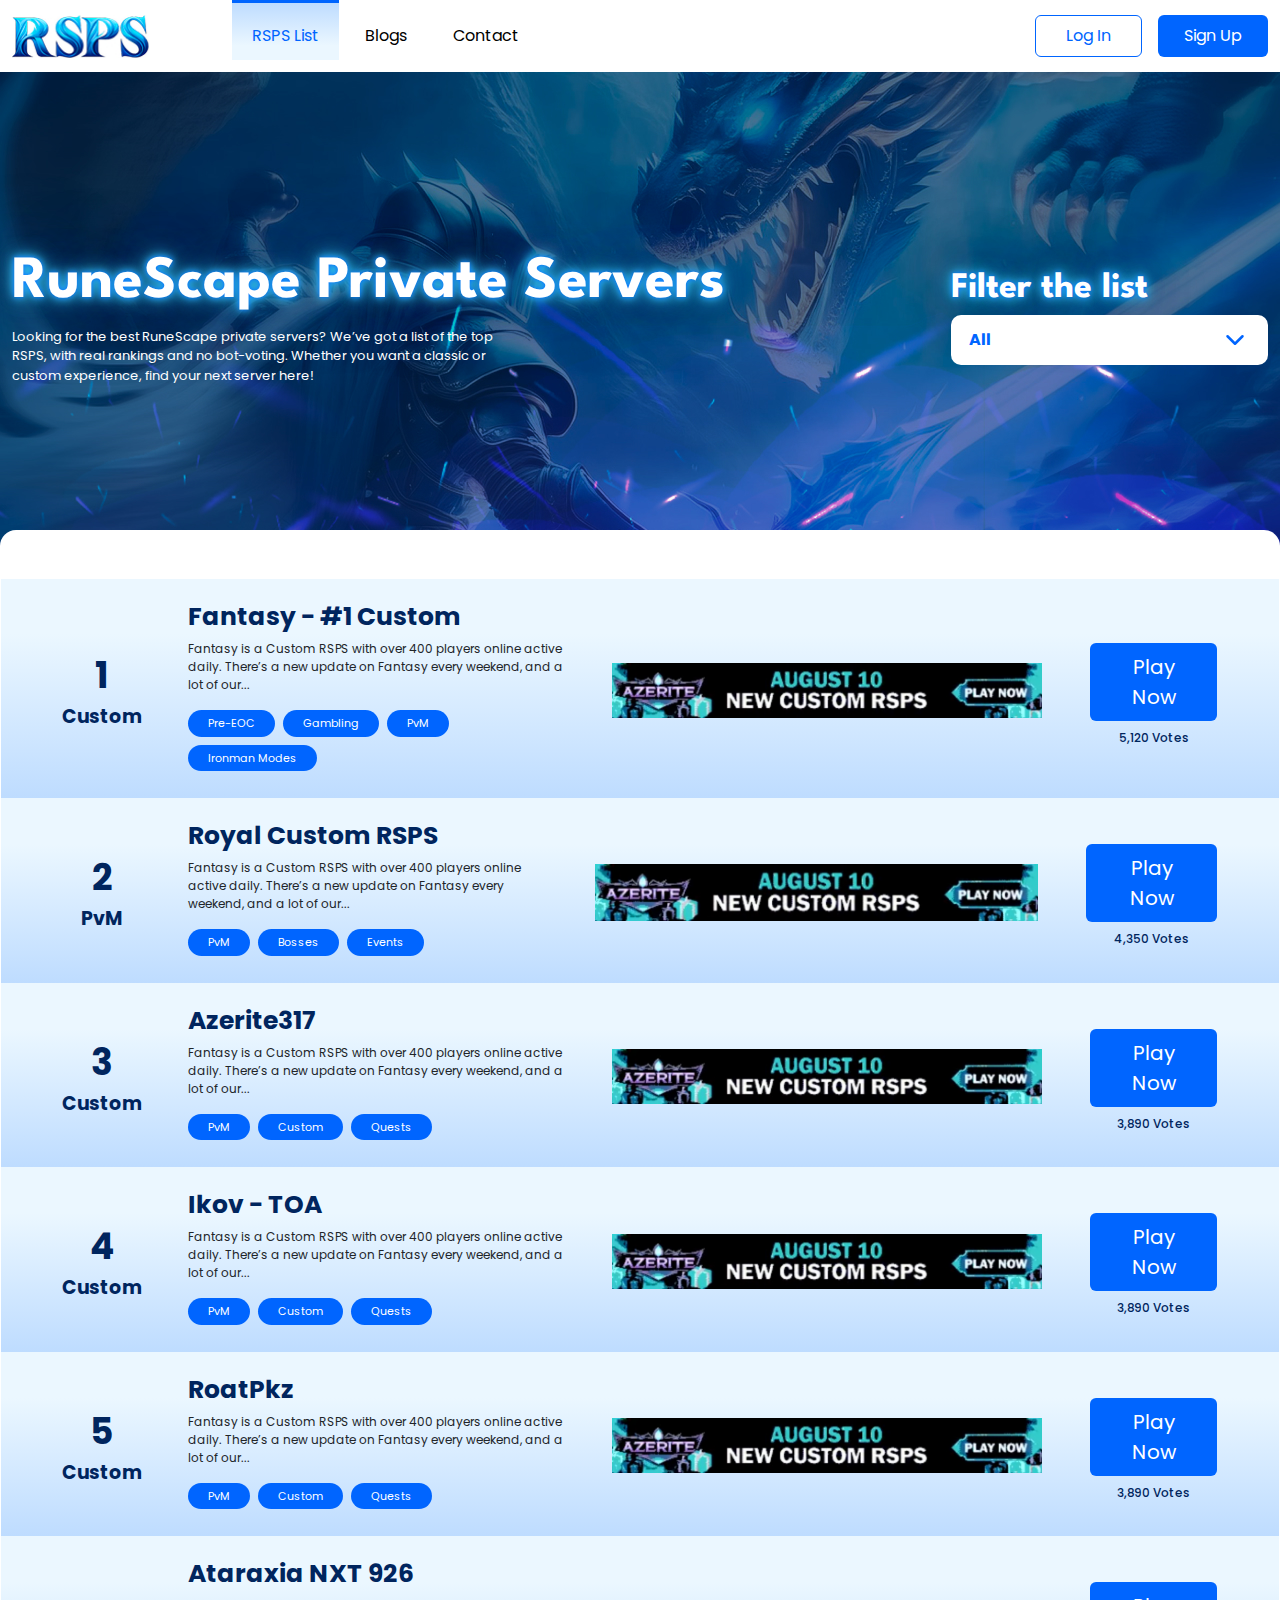
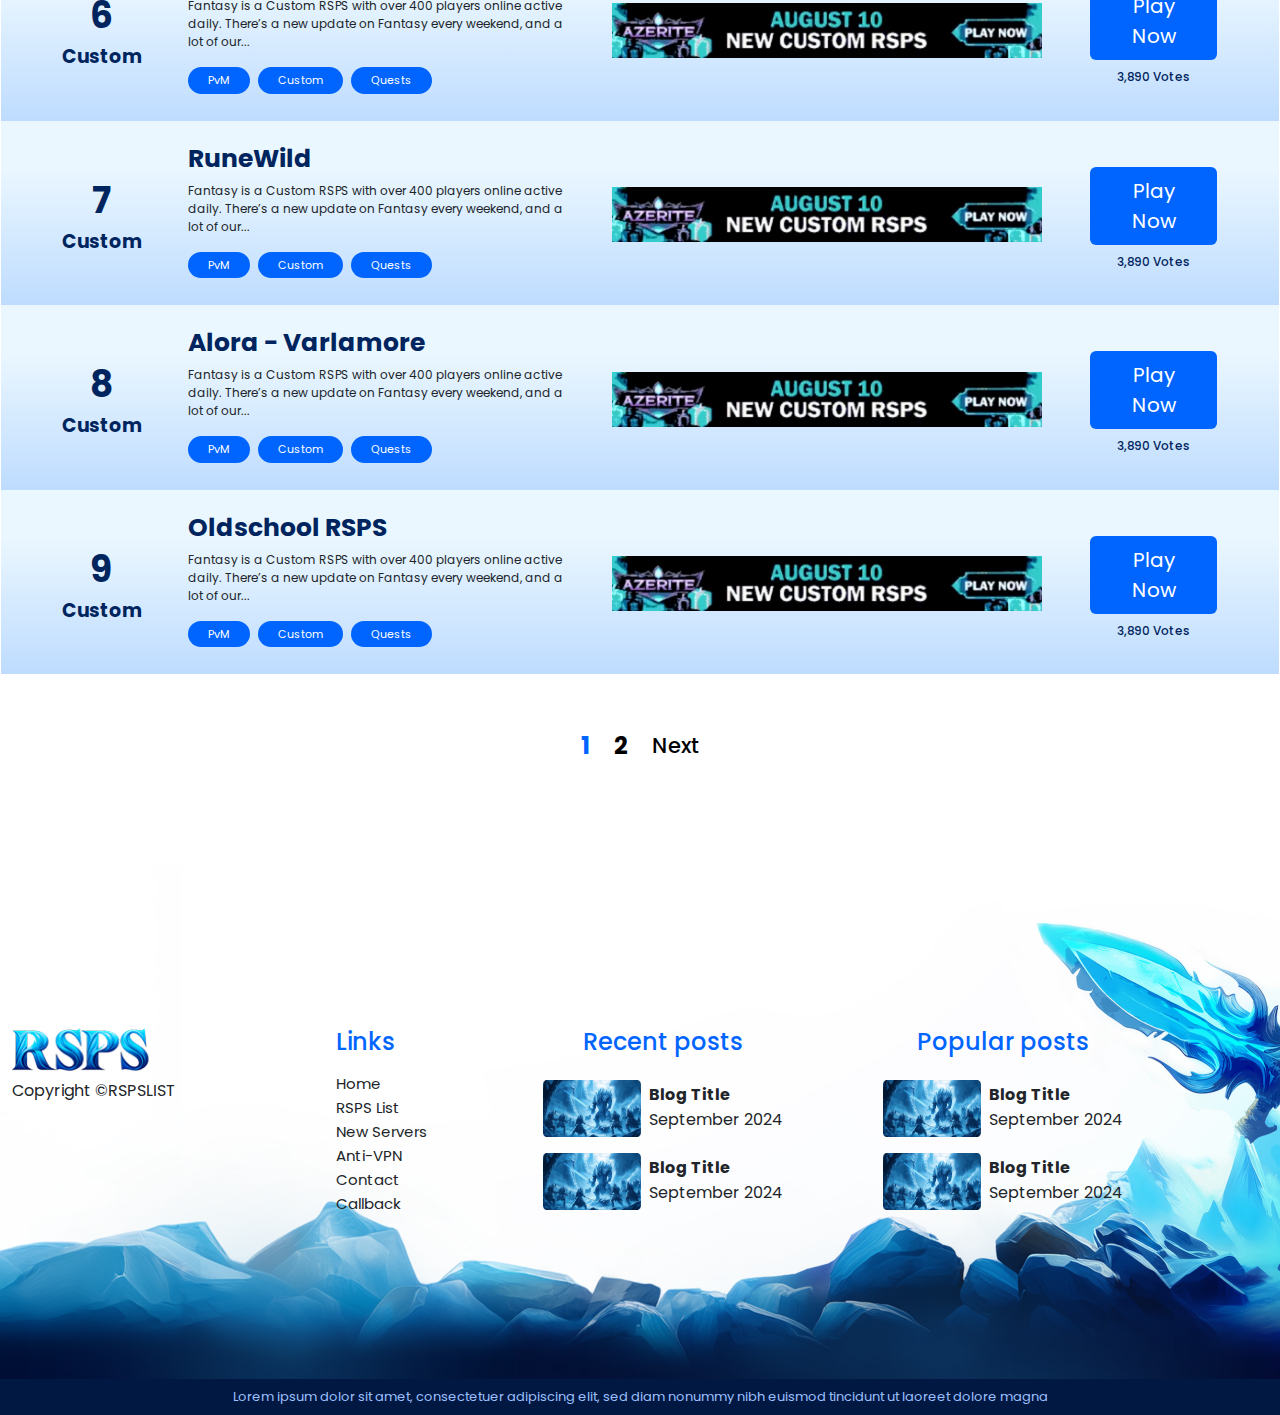
==== index.html @ db35d401 "Fix for home page links path" ====
<!DOCTYPE html>
<html lang="en">
  <head>
    <meta charset="UTF-8" />
    <meta name="viewport" content="width=device-width, initial-scale=1.0" />
    <title>Home</title>

    <!-- Bootstrap CDN -->
    <link
      rel="stylesheet"
      href="https://cdn.jsdelivr.net/npm/bootstrap@5.3.4/dist/css/bootstrap.min.css"
    />

    <!-- Google Fonts Poppins -->
    <link rel="preconnect" href="https://fonts.googleapis.com" />
    <link rel="preconnect" href="https://fonts.gstatic.com" crossorigin />
    <link
      href="https://fonts.googleapis.com/css2?family=League+Spartan:wght@100..900&family=Poppins:ital,wght@0,400;0,500;0,600;1,700&display=swap"
      rel="stylesheet"
    />

    <!-- Custom Styles -->
    <link rel="stylesheet" href="./assets/css/style.css" />
  </head>
  <body>
    <!-- ------------------ header start ------------------ -->
    <header>
      <div class="container">
        <!-- For Desktop Screens -->
        <div
          class="d-lg-flex d-none justify-content-between align-items-center h-72px"
        >
          <!-- logo and nav links -->
          <div class="d-flex align-items-center gap-10">
            <img
              src="/assets/icons/logo.jpg"
              width="137"
              height="43"
              alt="RSPS Logo"
              class="cursor-pointer"
            />
            <ul class="d-flex ul-inherit">
              <li class="links"><a href="./index.html">RSPS List</a></li>
              <li class="links"><a href="./pages/blog.html">Blogs</a></li>
              <li class="links"><a href="./pages/contact.html">Contact</a></li>
            </ul>
          </div>

          <!-- log in and sign up buttons -->
          <div class="d-flex gap-3 align-items-center">
            <button class="white-button">
              <a href="./pages/logIn.html">Log In</a>
            </button>
            <button class="blue-button">
              <a href="./pages/signUp.html">Sign Up</a>
            </button>
          </div>
        </div>

        <!-- For smaller screens -->
        <div
          class="d-flex d-lg-none justify-content-between align-items-center h-72px"
        >
          <!-- Hamburger / X Toggle -->
          <button
            id="mobileToggle"
            class="hamburger d-flex flex-column justify-content-center"
          >
            <span></span>
            <span></span>
            <span></span>
          </button>

          <!-- Logo -->
          <div>
            <img
              src="./assets/icons/logo.jpg"
              width="100"
              height="30"
              alt="RSPS Logo"
            />
          </div>
        </div>

        <!-- Sliding Menu -->
        <div
          id="mobileMenu"
          class="mobile-menu shadow d-flex align-items-start flex-column"
        >
          <ul class="nav-list">
            <li><a href="./index.html">RSPS List</a></li>
            <li><a href="./pages/blog.html">Blogs</a></li>
            <li><a href="./pages/contact.html">Contact</a></li>
          </ul>
          <div class="d-flex gap-2 flex-column mt-4">
            <button class="white-button w-100">
              <a href="./pages/logIn.html">Log In</a>
            </button>
            <button class="blue-button w-100">
              <a href="./pages/signUp.html">Sign Up</a>
            </button>
          </div>
        </div>
      </div>
    </header>
    <!-- ------------------ header end ------------------ -->

    <!-- ------------------ main start ------------------ -->
    <main>
      <!-- Hero Section -->
      <section>
        <div class="bg-hero d-flex justify-content-center align-items-center">
          <div class="container">
            <div
              class="d-flex gap-4 flex-md-row flex-column justify-content-between text-center text-lg-start align-items-center text-white"
            >
              <div class="text-md-start text-center d-flex flex-column gap-2">
                <h2 class="neon-text fs-60">RuneScape Private Servers</h2>
                <p class="fs-13 w-489">
                  Looking for the best RuneScape private servers? We’ve got a
                  list of the top RSPS, with real rankings and no bot-voting.
                  Whether you want a classic or custom experience, find your
                  next server here!
                </p>
              </div>

              <div class="dropdown-container d-flex flex-column gap-1">
                <h3 class="neon-text fs-32">Filter the list</h3>

                <div class="dropdown">
                  <button
                    class="bg-white dropdown-btn fw-bold w-100 text-start p-2 px-3 rounded-md d-flex justify-content-between align-items-center"
                    type="button"
                    id="optionsDropdown"
                    data-bs-toggle="dropdown"
                    aria-expanded="false"
                  >
                    All
                    <svg
                      xmlns="http://www.w3.org/2000/svg"
                      width="30"
                      height="30"
                      viewBox="0 0 24 24"
                      fill="none"
                      stroke="#0065ff"
                      stroke-width="2"
                      stroke-linecap="round"
                      stroke-linejoin="round"
                      class="lucide lucide-chevron-down-icon lucide-chevron-down"
                    >
                      <path d="m6 9 6 6 6-6" />
                    </svg>
                  </button>
                  <ul class="dropdown-menu" aria-labelledby="optionsDropdown">
                    <li><a href="#" class="dropdown-item">All</a></li>
                    <li><a href="#" class="dropdown-item">Custom</a></li>
                    <li><a href="#" class="dropdown-item">PvM</a></li>
                  </ul>
                </div>
              </div>
            </div>
          </div>
        </div>
      </section>

      <!-- List Section -->
      <section class="pt-md-5 pt-3 rounded-section">
        <div class="container">
          <div class="list-container"></div>

          <!-- Pagination -->
          <nav class="my-5 d-flex justify-content-center align-items-center">
            <ul
              class="pagination d-flex align-items-center"
              id="pagination"
            ></ul>
          </nav>
        </div>
      </section>

      <!-- Main End -->
    </main>

    <footer>
      <div
        class="bg-footer position-relative d-flex align-items-center justify-content-center py-4"
      >
        <div class="footer-overlay"></div>
        <div class="container position-relative">
          <div class="row">
            <div class="col-12">
              <div class="d-flex gap-10 flex-lg-row flex-column">
                <!-- Logo block -->
                <div
                  class="footer-top d-flex flex-column align-items-center align-items-lg-start text-center text-lg-start mb-4 p-right"
                >
                  <img
                    src="./assets/icons/logo.jpg"
                    width="137"
                    height="43"
                    alt="RSPS Logo"
                    class="cursor-pointer"
                  />
                  <p class="mb-0 mt-2">Copyright ©RSPSLIST</p>
                </div>

                <!-- Footer content blocks -->
                <div
                  class="footer-columns margin-auto d-flex flex-column flex-md-row gap-15 align-items-center align-items-lg-start text-center text-md-start"
                >
                  <!-- Links -->
                  <div class="d-flex flex-column gap-3 pe-md-3">
                    <!-- links here -->
                    <h4 class="color-primaryBlue fw-medium">Links</h4>

                    <ul class="ul-inherit">
                      <li><a class="fs-15" href="#">Home</a></li>
                      <li><a class="fs-15" href="#">RSPS List</a></li>
                      <li><a class="fs-15" href="#">New Servers</a></li>
                      <li><a class="fs-15" href="#">Anti-VPN</a></li>
                      <li><a class="fs-15" href="#">Contact</a></li>
                      <li><a class="fs-15" href="#">Callback</a></li>
                    </ul>
                  </div>

                  <!-- Recent posts -->
                  <div class="d-flex flex-column align-items-center gap-4">
                    <!-- posts here -->
                    <h4 class="color-primaryBlue fw-medium">Recent posts</h4>

                    <div class="d-flex flex-column gap-3">
                      <div class="d-flex gap-2 align-items-center">
                        <img
                          src="./assets/cards/home-1.jpg"
                          alt="blog-1"
                          width="98"
                          height="57"
                        />
                        <div class="d-flex flex-column gap-1">
                          <h6 class="fw-bold">Blog Title</h6>
                          <p>September 2024</p>
                        </div>
                      </div>
                      <div class="d-flex gap-2 align-items-center">
                        <img
                          src="./assets/cards/home-1.jpg"
                          alt="blog-1"
                          width="98"
                          height="57"
                        />
                        <div class="d-flex flex-column gap-1">
                          <h6 class="fw-bold">Blog Title</h6>
                          <p>September 2024</p>
                        </div>
                      </div>
                    </div>
                  </div>

                  <!-- Popular posts -->
                  <div class="d-flex flex-column gap-4 align-items-center">
                    <!-- posts here -->
                    <h4 class="color-primaryBlue fw-medium">Popular posts</h4>

                    <div class="d-flex flex-column gap-3">
                      <div class="d-flex gap-2 align-items-center">
                        <img
                          src="/assets/cards/home-1.jpg"
                          alt="blog-1"
                          width="98"
                          height="57"
                        />
                        <div class="d-flex flex-column gap-1">
                          <h6 class="fw-bold">Blog Title</h6>
                          <p>September 2024</p>
                        </div>
                      </div>
                      <div class="d-flex gap-2 align-items-center">
                        <img
                          src="/assets/cards/home-1.jpg"
                          alt="blog-1"
                          width="98"
                          height="57"
                        />
                        <div class="d-flex flex-column gap-1">
                          <h6 class="fw-bold">Blog Title</h6>
                          <p>September 2024</p>
                        </div>
                      </div>
                    </div>
                  </div>
                </div>
              </div>
            </div>
          </div>
        </div>
      </div>

      <!-- Footer Bottom -->
      <div
        class="bg-footerBottom d-flex justify-content-center align-items-center"
      >
        <p class="fs-13 text-center">
          Lorem ipsum dolor sit amet, consectetuer adipiscing elit, sed diam
          nonummy nibh euismod tincidunt ut laoreet dolore magna
        </p>
      </div>
    </footer>
    <!-- Bootstrap Script -->
    <script src="https://cdn.jsdelivr.net/npm/bootstrap@5.3.4/dist/js/bootstrap.bundle.min.js"></script>
    <!-- Main Script -->
    <script src="./assets/js/main.js"></script>
    <!-- RSPS List Script -->
    <script src="./assets/js/RSPSList.js"></script>
  </body>
</html>
---- assets/css/style.css ----
:root {
  --primary-blue: #0065ff;
  --dark-blue: #001842;
  --darker-blue: #00255e;
  --light-blue: #9cc0ff;
  --frosty: #3ad4ff;
  --blue: #0093ef;
  --white: #fff;
  --black: #000000;
  --gray: #8a8a8a;
  --light-gray: #d9d9d9;

  --blue-gradient: linear-gradient(to top, #ebf7ff 25%, #bedcff 100%);
  --blue-gradient-2: linear-gradient(to bottom, #ebf7ff 25%, #bedcff 100%);

  /* Font */
  --font-base: clamp(12px, 5vw, 16px);
  --font-h2: clamp(28px, 5vw, 36px);
  --font-hero: clamp(42px, 5vw, 60px);
  --font-extralarge: clamp(42px, 5vw, 130px);
  --font-large: clamp(32px, 5vw, 72px);

  /* Font Family */
  --font-leagueSpartan: "League Spartan", sans-serif;
  --font-roboto: "Roboto", sans-serif;
}

html,
body {
  overflow-x: hidden;
}

body {
  font-family: "Poppins", sans-serif;
  margin: 0;
  padding: 0;
  font-size: 16px;
}

.container {
  max-width: 1438px;
  width: 100%;
  margin: 0 auto;
}

a {
  text-decoration: none;
  color: inherit;
}

button {
  outline: inherit;
  border: inherit;
  background-color: inherit;
}

.rounded-section {
  position: relative;
  top: -30px;
  background-color: var(--white);
  border: 1px solid transparent;
  border-radius: 16px !important;
}

ul.ul-inherit {
  margin: 0;
  padding: 0;
  list-style: none;
}

h1,
h2,
h3,
h4,
h5,
h6 {
  margin: 0;
}

.font-roboto {
  font-family: var(--font-roboto);
}

p {
  margin: 0;
}

.fs-11 {
  font-size: 11px;
}

.fs-12 {
  font-size: 12px;
}

.fs-13 {
  font-size: 13px;
}

.fs-15 {
  font-size: 15px;
}

.fs-18 {
  font-size: 18px;
}

.fs-19 {
  font-size: 19px;
}

.fs-25 {
  font-size: 25px;
}

.fs-28 {
  font-size: clamp(20px, 5vw, 28px);
}

.fs-32 {
  font-size: var(--font-h2);
}

.fs-40 {
  font-size: clamp(28px, 5vw, 40px);
}

.fs-48 {
  font-size: 48px;
}

.fs-60 {
  font-size: var(--font-hero);
}

.font-extralarge {
  font-size: var(--font-extralarge);
}

.font-large {
  font-size: var(--font-large);
}

.h-72px {
  height: 72px;
}

.gap-10 {
  gap: 80px;
}

.gap-15 {
  gap: 100px;
}

.pt-10 {
  padding-top: 5rem;
}

.w-77 {
  width: 100%;
  max-width: 77px;
}

.w-489 {
  width: 100%;
  max-width: 489px;
}

.w-441 {
  width: 100%;
  max-width: 441px;
}

.w-942 {
  width: 100%;
  max-width: 942px;
}

.p-right {
  padding-right: 5rem;
}
.rounded-md {
  border-radius: 10px;
}

.cursor-pointer {
  cursor: pointer;
}

.text-3xl {
  font-size: var(--font-h2);
}

.color-darkBlue {
  color: var(--darker-blue);
}

.color-primaryBlue {
  color: var(--primary-blue);
}

.bg-primaryBlue {
  background-color: var(--primary-blue);
}

.color-lightBlue {
  color: var(--light-blue);
}

.color-deepsea {
  color: var(--dark-blue);
}

.color-blue {
  color: var(--blue);
}

.color-gray {
  color: var(--gray);
}

.bg-gradient {
  background-image: linear-gradient(
    to bottom,
    #ebf7ff 70%,
    #bedcff 100%
  ) !important;
}

.links {
  color: var(--black);
  font-weight: medium;

  transition: all 0.3s ease-in-out;
  border: 3px solid transparent;
  position: relative;
  display: inline-block;
  z-index: 10;
  padding: 0 20px;
}

.links:hover {
  color: var(--primary-blue);
}

.links:hover::after {
  content: "";
  position: absolute;
  top: -24px;
  left: 0;
  width: 100%;
  height: 60px;
  border-top: 3px solid var(--primary-blue);
  background-image: var(--blue-gradient);
  z-index: -1;
  color: var(--primary-blue);
}

/* Active class for links */
.links.active-link {
  color: var(--primary-blue);
}

.links.active-link::after {
  content: "";
  position: absolute;
  top: -24px;
  left: 0;
  width: 100%;
  height: 60px;
  border-top: 3px solid var(--primary-blue);
  background-image: var(--blue-gradient);
  z-index: -1;
}

.blue-button {
  border: 1px solid transparent;
  background-color: var(--primary-blue);
  padding: 8px 25px;
  font-weight: medium;
  color: var(--white);
  border-radius: 6px;

  transition: all 0.3s ease;
}

.blue-button.modified {
  border-radius: 3px;
  padding: 8px 28px;
}

.blue-button:hover {
  background-color: var(--darker-blue);
}

.blue-button.contact {
  padding: 10px 25px;
  background-color: var(--dark-blue);
}

.blue-button.contact:hover {
  background-color: var(--blue);
}

.white-button {
  border: 1px solid var(--primary-blue);
  padding: 8px 30px;
  font-weight: medium;
  border-radius: 6px;
  color: var(--primary-blue);
  transition: all 0.3s ease;
}

.white-button:hover {
  background-color: var(--primary-blue);
  color: var(--white);
}

.hamburger {
  display: flex;
  flex-direction: column;
  gap: 6px;
  border: none;
  background: transparent;
  z-index: 9999;
  padding: 0;
}

.hamburger span {
  display: block;
  width: 24px;
  height: 2px;
  background-color: #000;
  transition: all 0.3s ease;
  border-radius: 1px;
  transform-origin: center;
}

.hamburger.open span:nth-child(1) {
  transform: rotate(45deg);
  position: relative;
  top: 8px;
}
.hamburger.open span:nth-child(2) {
  opacity: 0;
}
.hamburger.open span:nth-child(3) {
  transform: rotate(-45deg);
  position: relative;
  top: -8px;
}

.mobile-menu {
  position: fixed;
  top: 0;
  left: -100%;
  width: 50%;
  height: auto;
  background: white;
  padding: 2rem 1.5rem;
  transition: left 0.3s ease;
  z-index: 1050;
}

.mobile-menu.active {
  left: 0;
}

#menuClose {
  position: absolute;
  top: 1rem;
  right: 1rem;
}

/* Nav links */
.nav-list {
  list-style: none;
  padding-left: 0;
  margin-top: 4rem;
  display: flex;
  flex-direction: column;
  gap: 1.5rem;
}

.nav-list a {
  font-size: 18px;
  color: #000;
  text-decoration: none;
}

.bg-hero {
  background-image: url("../background-images/hero.jpg");
  background-size: cover;
  background-position: top;
  background-repeat: no-repeat;
  min-height: 488px;
}

.bg-footer {
  background-image: url("../background-images/footer.jpg");
  background-size: cover; /* fill width */
  background-position: center;
  background-repeat: no-repeat;
  width: 100%;
  min-height: 514px;
}

.neon-text {
  color: var(--white);
  text-shadow: 0 0 5px var(--primary-blue), 0 0 10px var(--frosty),
    0 0 20px var(--frosty), 0 0 40px var(--darker-blue),
    0 0 80px var(--darker-blue);
  font-weight: bold;
  font-family: var(--font-leagueSpartan);
}

.dropdown-container {
  width: 100%;
  max-width: 317px;
}

.dropdown-btn {
  outline: var(--primary-blue);
  border: 2px solid transparent;
  color: var(--primary-blue);
}

.dropdown-menu {
  border: 2px solid var(--primary-blue);
}

.dropdown-menu li a {
  color: var(--darker-blue);
}

.list-container .row {
  background-image: var(--blue-gradient-2);
  padding: 15px 50px;
}

.blue-tag {
  background-color: var(--primary-blue);
  color: var(--white);
  padding: 5px 20px;
  border-radius: 15px;
}

.page-link {
  font-size: 24px;
  font-weight: bold;
  border: none;
  color: var(--black);
}

.active > .page-link,
.page-link.active {
  background-color: transparent;
  color: var(--primary-blue);
}

.page-next button {
  font-size: 21px;
  font-weight: 500;
}

.page-number.disabled.page-next .page-link {
  background-color: transparent;
  color: var(--light-blue);
}

.bg-footerBottom {
  background-color: var(--dark-blue);
  padding: 8px 10px;
  color: var(--light-blue);
  font-weight: normal;
  font-size: 16px;
}

.footer-top img {
  max-width: 100%;
  height: auto;
}

.bg-footer .container {
  z-index: 1;
}

.blog-link {
  transition: transform 0.3s ease;
}

.blog-link:hover {
  transform: translateY(-5px);
}

.form-box {
  background-image: linear-gradient(to bottom, #ebf7ff 10%, #bedcff 100%);
  height: 271px;
}

.form-box.signUp {
  height: 365px;
}

.form-control {
  background-color: rgba(0, 101, 255, 0.2);
}

.input-toggle-icon {
  top: 71%;
  right: 10px;
  transform: translateY(-50%);
  cursor: pointer;
}

.form-check-input {
  background-color: rgba(0, 101, 255, 0.01);
  border: 1px solid var(--black);
}

.contact-form {
  width: 100%;
  max-width: 1100px;
  margin: 0 auto;
  background-image: linear-gradient(to bottom, #ebf7ff 40%, #bedcff 100%);
}

.contact-wrapper {
  background-color: rgba(0, 101, 255, 0.2);
  border: 1px solid transparent;
  border-radius: 50px;
  transition: background-color 0.3s ease-in;
}

.contact-wrapper:hover {
  background-color: rgba(0, 101, 255, 0.5);
}

.icon-wrapper {
  background-color: var(--dark-blue);
  padding: 20px;
  border: 1px solid transparent;
  border-radius: 50px;
}

.form-control.contact::placeholder {
  color: var(--dark-blue);
  font-size: 14px;
  font-weight: 500;
}

.form-control.contact {
  padding: 10px;
}

textarea {
  width: 100%;
  max-width: 410px;
  padding: 10px;
  border-radius: 8px;
  font-size: 14px;
  background-color: rgba(0, 101, 255, 0.2);
  border: var(--bs-border-width) solid var(--bs-border-color);
  outline: none;
}

textarea::placeholder {
  color: var(--dark-blue);
  font-weight: 500;
}

@media (max-width: 1025px) {
  .p-right {
    padding-right: 0;
  }
  .gap-10 {
    gap: 30px;
  }
}

@media (max-width: 768px) {
  .width-100 {
    width: 100% !important;
  }

  .bg-footer {
    background-image: url(../background-images/footer.jpg);
    background-size: cover;
    background-position: left;
    background-repeat: no-repeat;
    min-height: 600px;
  }
  .gap-15 {
    gap: 30px;
  }
  .gap-10 {
    gap: 0px;
  }

  .margin-auto {
    margin: 0 auto;
  }

  .pt-10 {
    padding-top: 1rem;
  }

  .contact-wrapper {
    background-color: transparent;
  }

  .icon-wrapper {
    padding: 10px;
  }

  .icon-wrapper .bi {
    width: 20px;
    height: 20px;
  }

  .white-space {
    white-space: nowrap;
  }
}

@media (max-width: 425px) {
  .footer-overlay {
    position: absolute;
    inset: 0;
    background: rgba(255, 255, 255, 0.2);
    z-index: 0;
  }
}
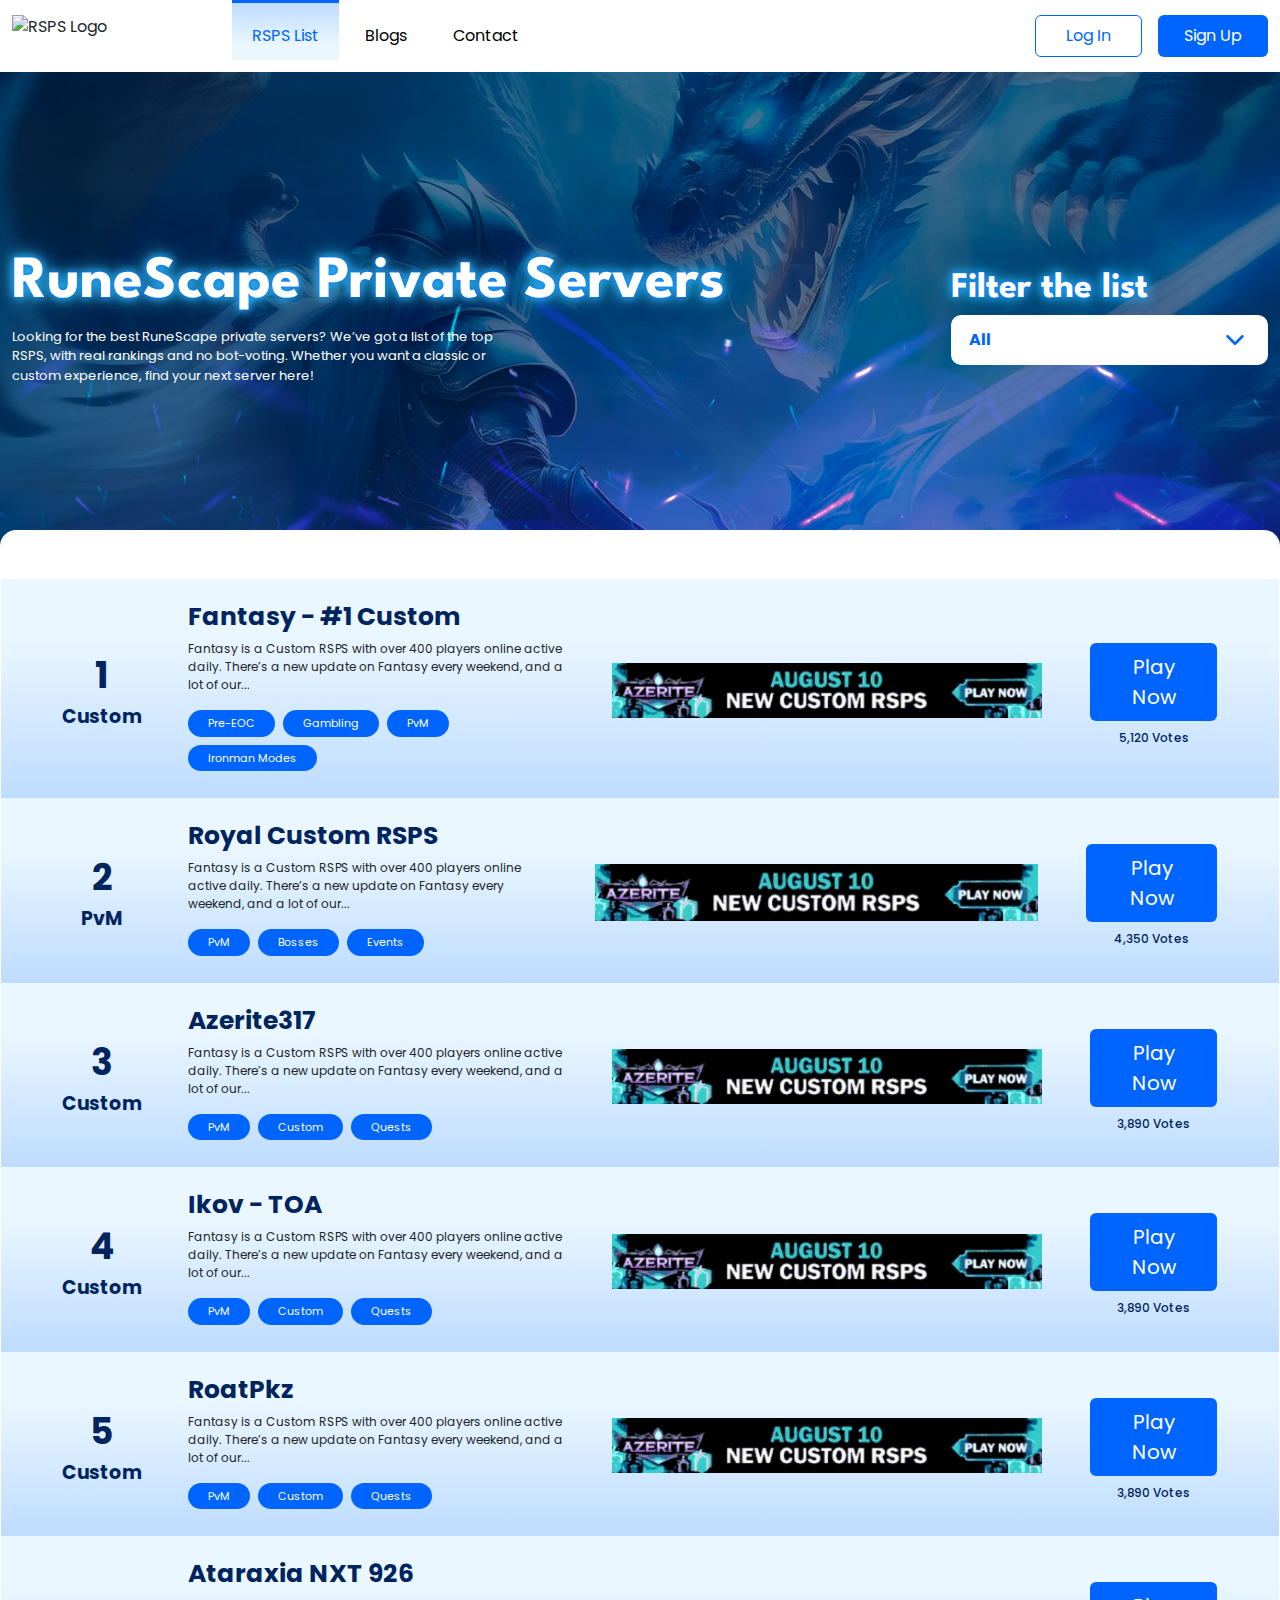
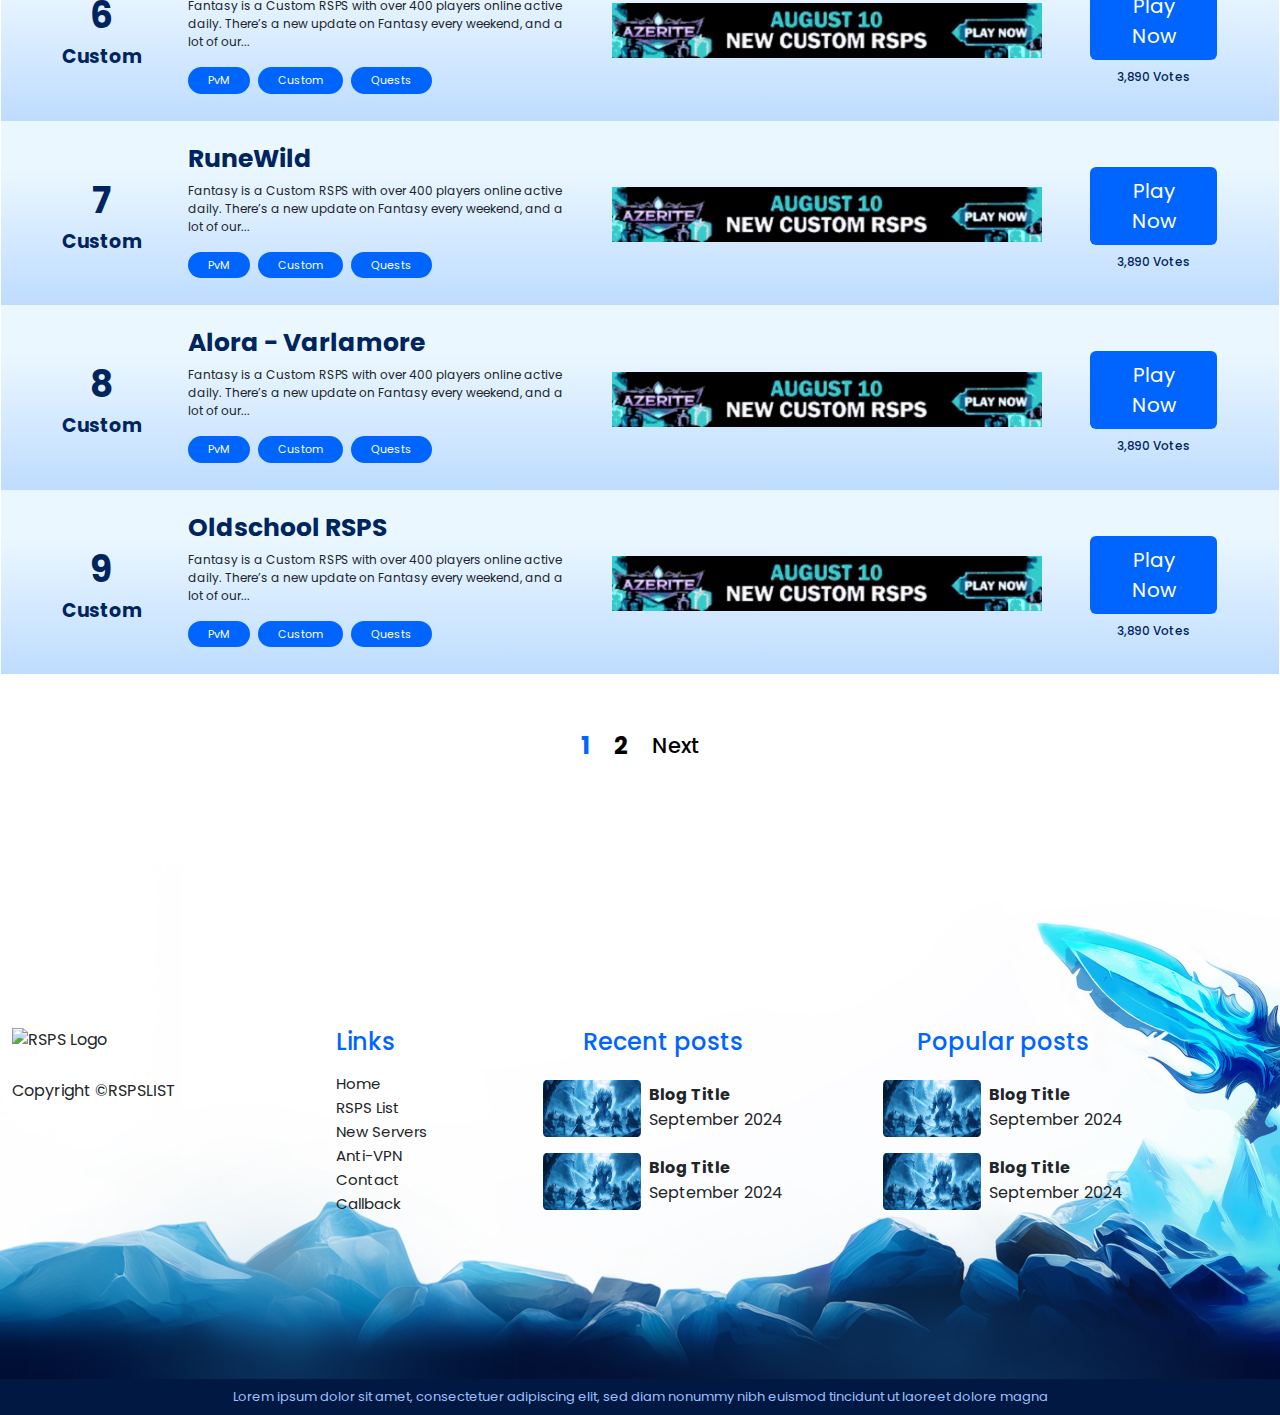
==== commit eb8e877c: "Fix paths for all pages" ====
--- a/index.html
+++ b/index.html
@@ -74,7 +74,7 @@
           <!-- Logo -->
           <div>
             <img
-              src="./assets/icons/logo.jpg"
+              src="./assets/icons/logo.png"
               width="100"
               height="30"
               alt="RSPS Logo"
@@ -264,7 +264,7 @@
                     <div class="d-flex flex-column gap-3">
                       <div class="d-flex gap-2 align-items-center">
                         <img
-                          src="/assets/cards/home-1.jpg"
+                          src="./assets/cards/home-1.jpg"
                           alt="blog-1"
                           width="98"
                           height="57"
@@ -276,7 +276,7 @@
                       </div>
                       <div class="d-flex gap-2 align-items-center">
                         <img
-                          src="/assets/cards/home-1.jpg"
+                          src="./assets/cards/home-1.jpg"
                           alt="blog-1"
                           width="98"
                           height="57"
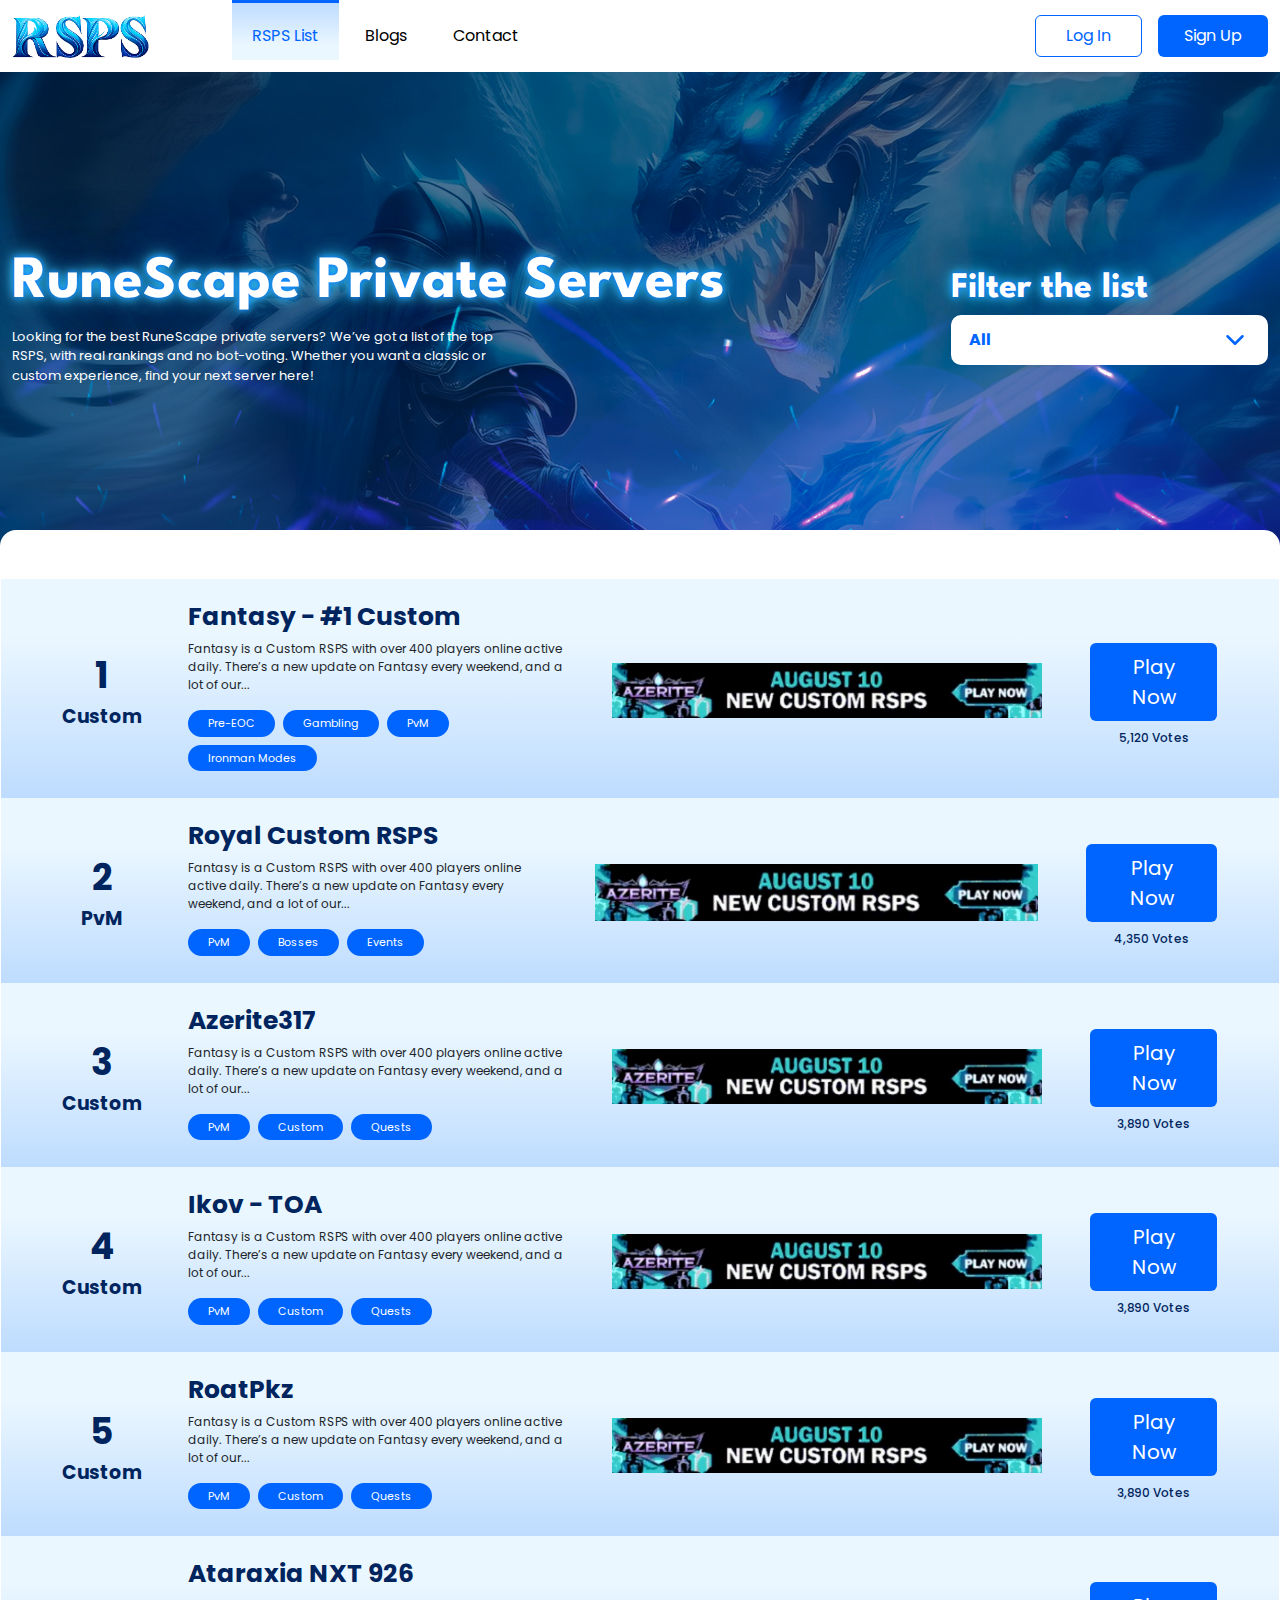
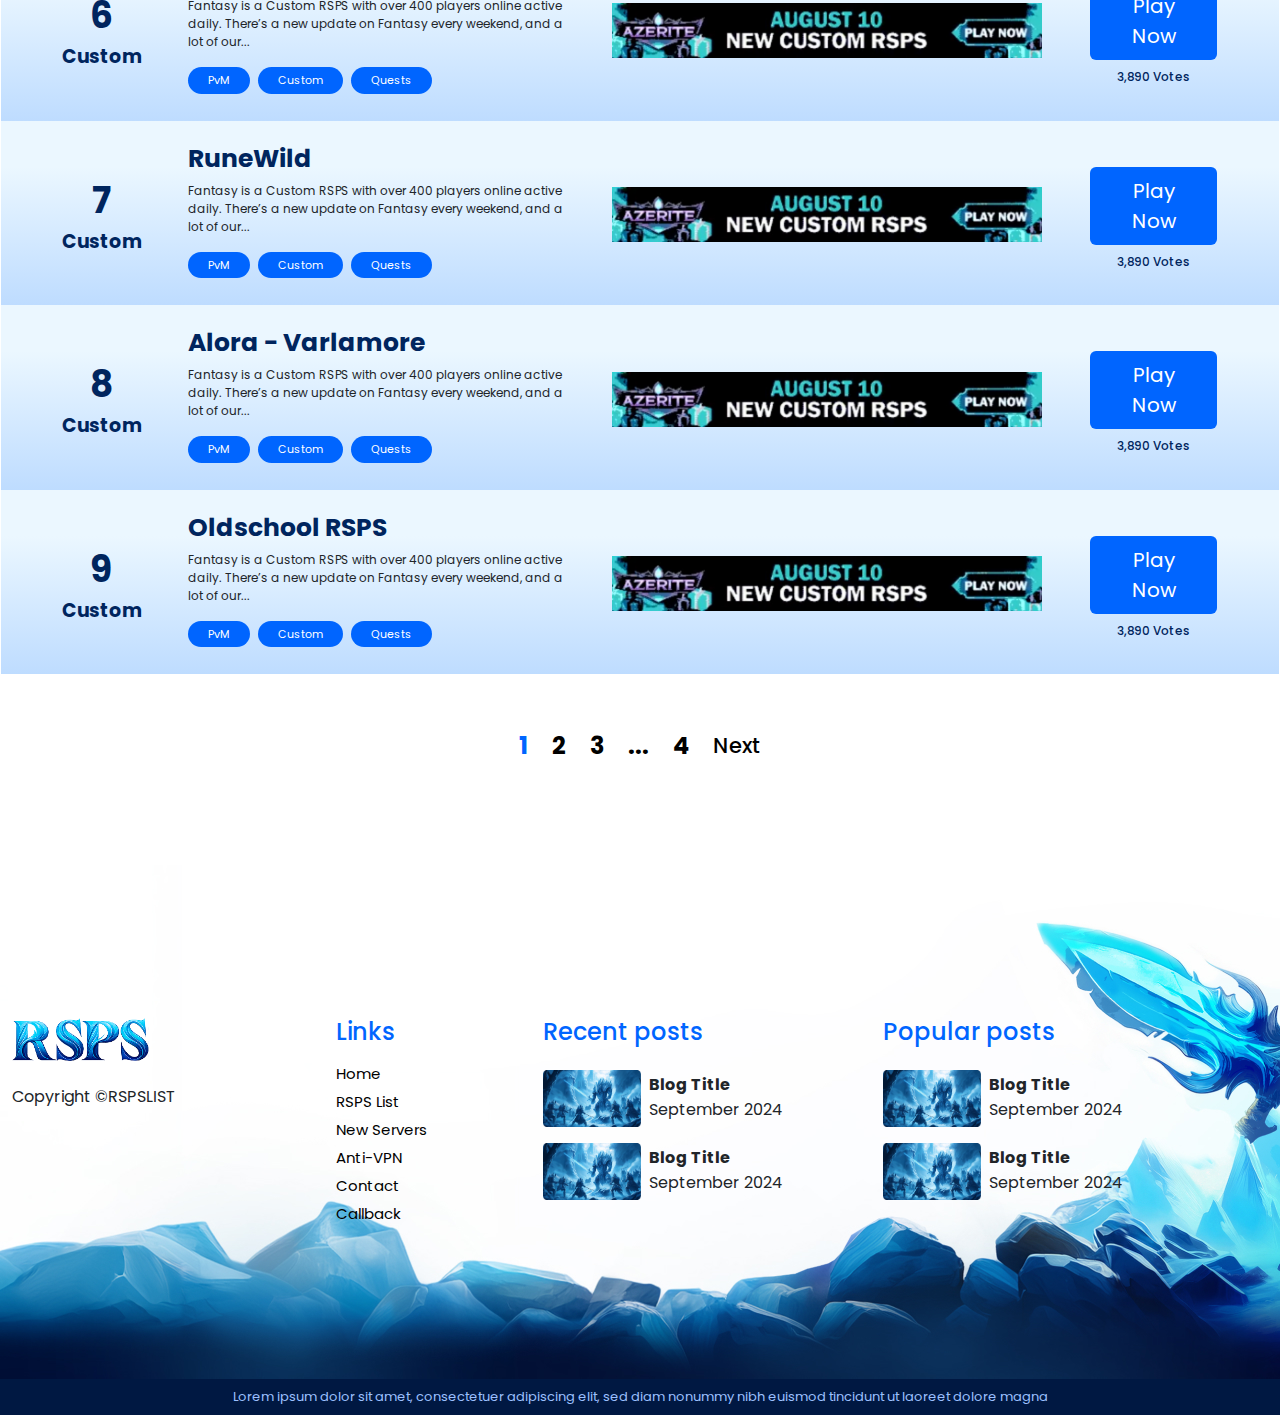
==== commit 6809e2ab: "add animation for RSPS list items, fix pagination logic, and clean up image assets" ====
--- a/index.html
+++ b/index.html
@@ -33,7 +33,7 @@
           <!-- logo and nav links -->
           <div class="d-flex align-items-center gap-10">
             <img
-              src="/assets/icons/logo.jpg"
+              src="./assets/icons/logo.png"
               width="137"
               height="43"
               alt="RSPS Logo"
@@ -155,6 +155,7 @@
                     <li><a href="#" class="dropdown-item">All</a></li>
                     <li><a href="#" class="dropdown-item">Custom</a></li>
                     <li><a href="#" class="dropdown-item">PvM</a></li>
+                    <li><a href="#" class="dropdown-item">Games</a></li>
                   </ul>
                 </div>
               </div>
@@ -195,13 +196,13 @@
                   class="footer-top d-flex flex-column align-items-center align-items-lg-start text-center text-lg-start mb-4 p-right"
                 >
                   <img
-                    src="./assets/icons/logo.jpg"
+                    src="./assets/icons/logo.png"
                     width="137"
                     height="43"
                     alt="RSPS Logo"
                     class="cursor-pointer"
                   />
-                  <p class="mb-0 mt-2">Copyright ©RSPSLIST</p>
+                  <p class="mb-0 mt-4">Copyright ©RSPSLIST</p>
                 </div>
 
                 <!-- Footer content blocks -->
@@ -213,25 +214,27 @@
                     <!-- links here -->
                     <h4 class="color-primaryBlue fw-medium">Links</h4>
 
-                    <ul class="ul-inherit">
-                      <li><a class="fs-15" href="#">Home</a></li>
-                      <li><a class="fs-15" href="#">RSPS List</a></li>
-                      <li><a class="fs-15" href="#">New Servers</a></li>
-                      <li><a class="fs-15" href="#">Anti-VPN</a></li>
-                      <li><a class="fs-15" href="#">Contact</a></li>
-                      <li><a class="fs-15" href="#">Callback</a></li>
+                    <ul class="ul-inherit d-flex flex-column gap-1">
+                      <li><a class="fs-15 hover" href="#">Home</a></li>
+                      <li><a class="fs-15 hover" href="#">RSPS List</a></li>
+                      <li><a class="fs-15 hover" href="#">New Servers</a></li>
+                      <li><a class="fs-15 hover" href="#">Anti-VPN</a></li>
+                      <li><a class="fs-15 hover" href="#">Contact</a></li>
+                      <li><a class="fs-15 hover" href="#">Callback</a></li>
                     </ul>
                   </div>
 
                   <!-- Recent posts -->
-                  <div class="d-flex flex-column align-items-center gap-4">
+                  <div
+                    class="d-flex flex-column align-items-lg-start align-items-center gap-4"
+                  >
                     <!-- posts here -->
                     <h4 class="color-primaryBlue fw-medium">Recent posts</h4>
 
                     <div class="d-flex flex-column gap-3">
                       <div class="d-flex gap-2 align-items-center">
                         <img
-                          src="./assets/cards/home-1.jpg"
+                          src="./assets/cards/blog-1.png"
                           alt="blog-1"
                           width="98"
                           height="57"
@@ -243,7 +246,7 @@
                       </div>
                       <div class="d-flex gap-2 align-items-center">
                         <img
-                          src="./assets/cards/home-1.jpg"
+                          src="./assets/cards/blog-1.png"
                           alt="blog-1"
                           width="98"
                           height="57"
@@ -257,14 +260,16 @@
                   </div>
 
                   <!-- Popular posts -->
-                  <div class="d-flex flex-column gap-4 align-items-center">
+                  <div
+                    class="d-flex flex-column gap-4 align-items-lg-start align-items-center"
+                  >
                     <!-- posts here -->
                     <h4 class="color-primaryBlue fw-medium">Popular posts</h4>
 
                     <div class="d-flex flex-column gap-3">
                       <div class="d-flex gap-2 align-items-center">
                         <img
-                          src="./assets/cards/home-1.jpg"
+                          src="./assets/cards/blog-1.png"
                           alt="blog-1"
                           width="98"
                           height="57"
@@ -276,7 +281,7 @@
                       </div>
                       <div class="d-flex gap-2 align-items-center">
                         <img
-                          src="./assets/cards/home-1.jpg"
+                          src="./assets/cards/blog-1.png"
                           alt="blog-1"
                           width="98"
                           height="57"
--- a/assets/css/style.css
+++ b/assets/css/style.css
@@ -16,9 +16,9 @@
   /* Font */
   --font-base: clamp(12px, 5vw, 16px);
   --font-h2: clamp(28px, 5vw, 36px);
-  --font-hero: clamp(42px, 5vw, 60px);
-  --font-extralarge: clamp(42px, 5vw, 130px);
-  --font-large: clamp(32px, 5vw, 72px);
+  --font-hero: clamp(32px, 5vw, 60px);
+  --font-extralarge: clamp(32px, 5vw, 130px);
+  --font-large: clamp(28px, 5vw, 72px);
 
   /* Font Family */
   --font-leagueSpartan: "League Spartan", sans-serif;
@@ -133,6 +133,10 @@
   font-size: var(--font-hero);
 }
 
+.custom-padding {
+  padding: 70px 50px;
+}
+
 .font-extralarge {
   font-size: var(--font-extralarge);
 }
@@ -218,6 +222,15 @@
 
 .color-gray {
   color: var(--gray);
+}
+
+.hover {
+  color: var(--black);
+  transition: color 0.3s ease-in;
+}
+
+.hover:hover {
+  color: var(--blue);
 }
 
 .bg-gradient {
@@ -313,8 +326,9 @@
 }
 
 .white-button:hover {
-  background-color: var(--primary-blue);
+  background-color: var(--darker-blue);
   color: var(--white);
+  border: 1px solid var(--darker-blue);
 }
 
 .hamburger {
@@ -439,6 +453,27 @@
   padding: 15px 50px;
 }
 
+/* Fade in animation for lists */
+@keyframes fadeSlideIn {
+  from {
+    opacity: 0;
+    transform: translateY(20px);
+  }
+  to {
+    opacity: 1;
+    transform: translateY(0);
+  }
+}
+
+.row.animate-in {
+  animation: fadeSlideIn 0.4s ease-out both;
+}
+
+.alert-info {
+  background-color: var(--dark-blue);
+  color: var(--white);
+}
+
 .blue-tag {
   background-color: var(--primary-blue);
   color: var(--white);
@@ -446,6 +481,7 @@
   border-radius: 15px;
 }
 
+/* Pagination number page */
 .page-link {
   font-size: 24px;
   font-weight: bold;
@@ -467,6 +503,12 @@
 .page-number.disabled.page-next .page-link {
   background-color: transparent;
   color: var(--light-blue);
+}
+
+/* Dots for pagination */
+.page-link.disabled {
+  background-color: transparent;
+  color: var(--black);
 }
 
 .bg-footerBottom {
@@ -631,4 +673,18 @@
     background: rgba(255, 255, 255, 0.2);
     z-index: 0;
   }
-}
+
+  .custom-padding {
+    padding: 47px 26px;
+  }
+}
+
+@media (max-width: 320px) {
+  .custom-padding {
+    padding: 40px 6px;
+  }
+
+  .list-container .row {
+    padding: 15px 5px;
+  }
+}
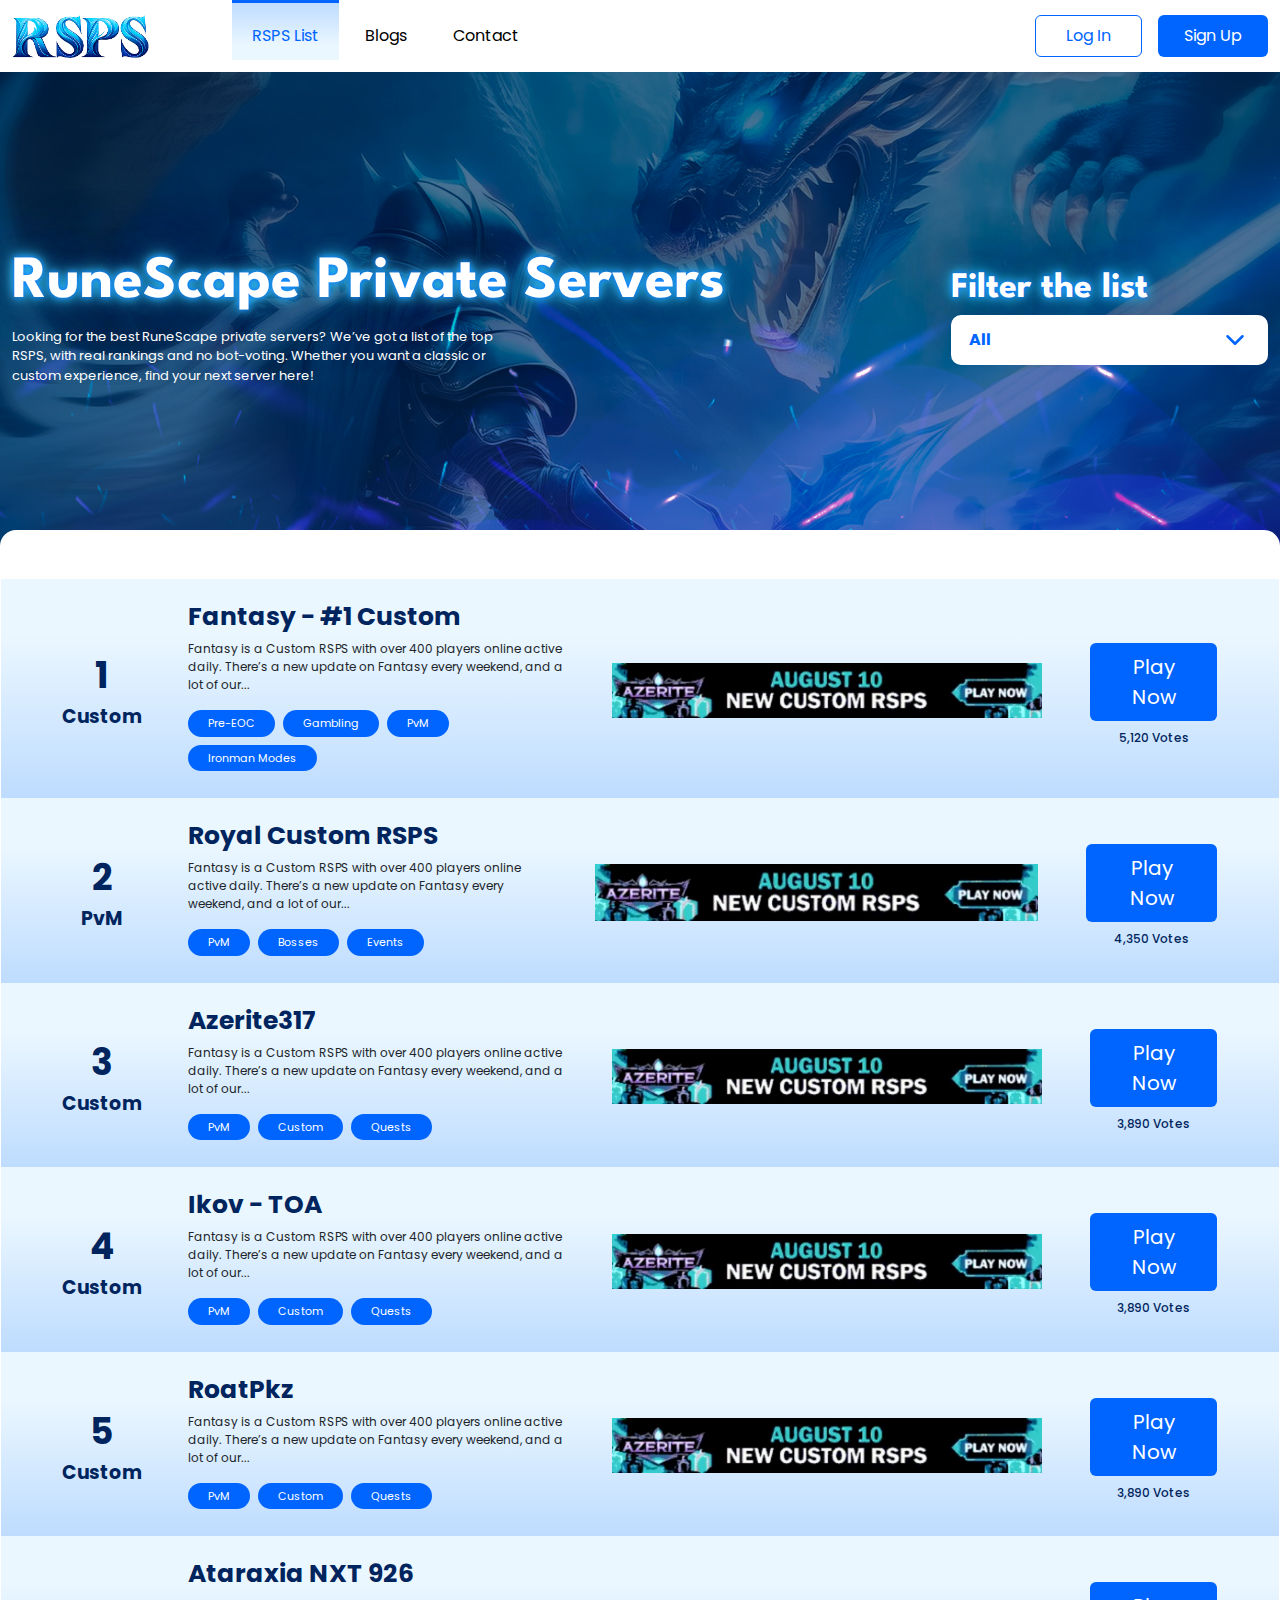
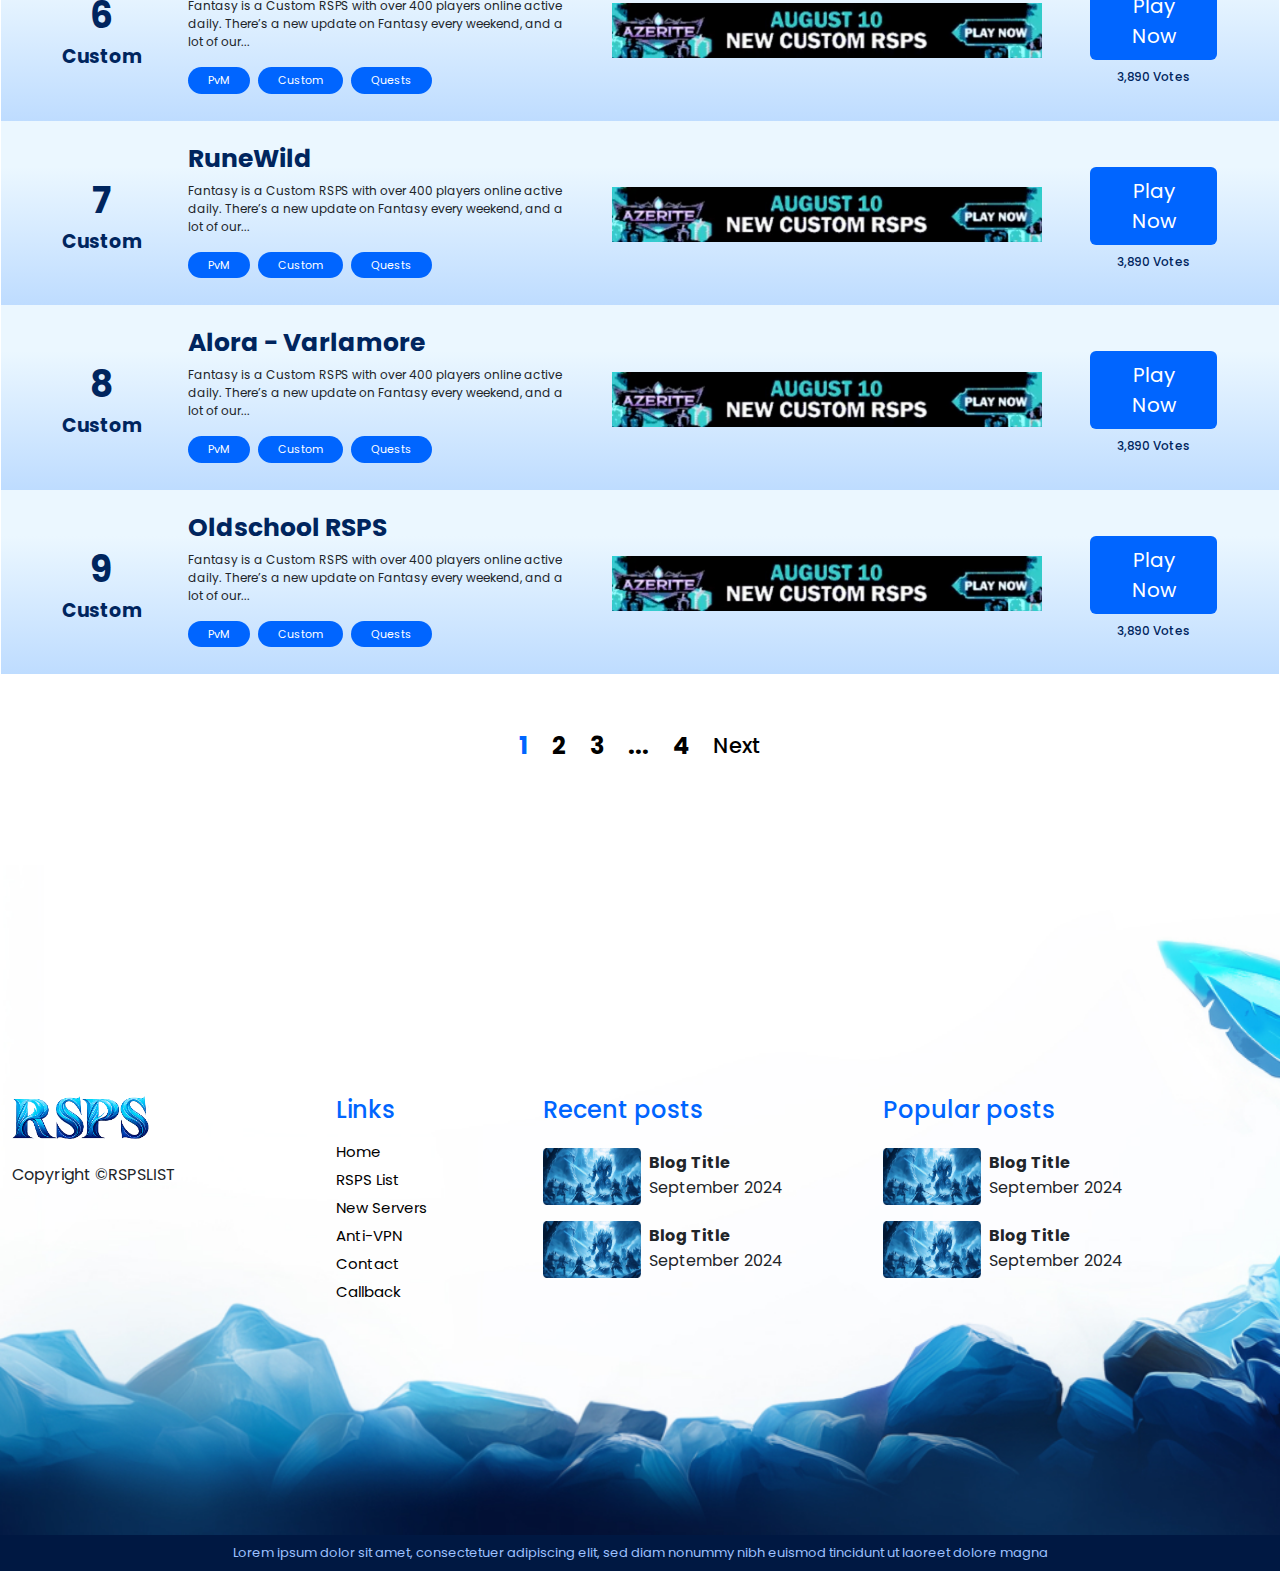
==== commit d304ccbe: "Add forgot and reset password pages with validation logic and styled alerts" ====
--- a/index.html
+++ b/index.html
@@ -4,6 +4,7 @@
     <meta charset="UTF-8" />
     <meta name="viewport" content="width=device-width, initial-scale=1.0" />
     <title>Home</title>
+    <meta name="description" content="" />
 
     <!-- Bootstrap CDN -->
     <link
@@ -23,6 +24,10 @@
     <link rel="stylesheet" href="./assets/css/style.css" />
   </head>
   <body>
+    <!-- Loading Animation -->
+    <div id="page-loader">
+      <div class="spinner"></div>
+    </div>
     <!-- ------------------ header start ------------------ -->
     <header>
       <div class="container">
@@ -197,6 +202,7 @@
                 >
                   <img
                     src="./assets/icons/logo.png"
+                    loading="lazy"
                     width="137"
                     height="43"
                     alt="RSPS Logo"
@@ -215,11 +221,19 @@
                     <h4 class="color-primaryBlue fw-medium">Links</h4>
 
                     <ul class="ul-inherit d-flex flex-column gap-1">
-                      <li><a class="fs-15 hover" href="#">Home</a></li>
-                      <li><a class="fs-15 hover" href="#">RSPS List</a></li>
+                      <li>
+                        <a class="fs-15 hover" href="./index.html">Home</a>
+                      </li>
+                      <li>
+                        <a class="fs-15 hover" href="./index.html">RSPS List</a>
+                      </li>
                       <li><a class="fs-15 hover" href="#">New Servers</a></li>
                       <li><a class="fs-15 hover" href="#">Anti-VPN</a></li>
-                      <li><a class="fs-15 hover" href="#">Contact</a></li>
+                      <li>
+                        <a class="fs-15 hover" href="./pages/contact.html"
+                          >Contact</a
+                        >
+                      </li>
                       <li><a class="fs-15 hover" href="#">Callback</a></li>
                     </ul>
                   </div>
@@ -235,6 +249,7 @@
                       <div class="d-flex gap-2 align-items-center">
                         <img
                           src="./assets/cards/blog-1.png"
+                          loading="lazy"
                           alt="blog-1"
                           width="98"
                           height="57"
@@ -247,6 +262,7 @@
                       <div class="d-flex gap-2 align-items-center">
                         <img
                           src="./assets/cards/blog-1.png"
+                          loading="lazy"
                           alt="blog-1"
                           width="98"
                           height="57"
@@ -270,6 +286,7 @@
                       <div class="d-flex gap-2 align-items-center">
                         <img
                           src="./assets/cards/blog-1.png"
+                          loading="lazy"
                           alt="blog-1"
                           width="98"
                           height="57"
@@ -282,6 +299,7 @@
                       <div class="d-flex gap-2 align-items-center">
                         <img
                           src="./assets/cards/blog-1.png"
+                          loading="lazy"
                           alt="blog-1"
                           width="98"
                           height="57"
--- a/assets/css/style.css
+++ b/assets/css/style.css
@@ -417,7 +417,7 @@
   background-position: center;
   background-repeat: no-repeat;
   width: 100%;
-  min-height: 514px;
+  min-height: 670px;
 }
 
 .neon-text {
@@ -465,6 +465,40 @@
   }
 }
 
+#page-loader {
+  position: fixed;
+  top: 0;
+  left: 0;
+  width: 100%;
+  height: 100%;
+  background-color: rgba(0, 147, 239, 0.4);
+  z-index: 9999;
+  display: flex;
+  justify-content: center;
+  align-items: center;
+  transition: opacity 0.3s ease;
+}
+
+#page-loader.fade-out {
+  opacity: 0;
+  pointer-events: none;
+}
+
+#page-loader .spinner {
+  width: 50px;
+  height: 50px;
+  border: 4px solid rgba(0, 101, 255, 0.2);
+  border-top-color: var(--dark-blue);
+  border-radius: 50%;
+  animation: spin 0.8s linear infinite;
+}
+
+@keyframes spin {
+  to {
+    transform: rotate(360deg);
+  }
+}
+
 .row.animate-in {
   animation: fadeSlideIn 0.4s ease-out both;
 }
@@ -539,6 +573,35 @@
 .form-box {
   background-image: linear-gradient(to bottom, #ebf7ff 10%, #bedcff 100%);
   height: 271px;
+}
+
+.form-box.passwordReset {
+  height: auto;
+}
+
+#alertBox {
+  position: absolute;
+  top: 20px;
+  left: 50%;
+  transform: translateX(-50%) translateY(-10px);
+  opacity: 0;
+  z-index: 1000;
+  transition: all 0.3s ease;
+  pointer-events: none;
+  width: 100%;
+  max-width: 400px;
+}
+
+#alertBox.show {
+  opacity: 1;
+  transform: translateX(-50%) translateY(0);
+  pointer-events: auto;
+}
+
+#alertBox.hide {
+  opacity: 0;
+  transform: translateY(-10px);
+  pointer-events: none;
 }
 
 .form-box.signUp {
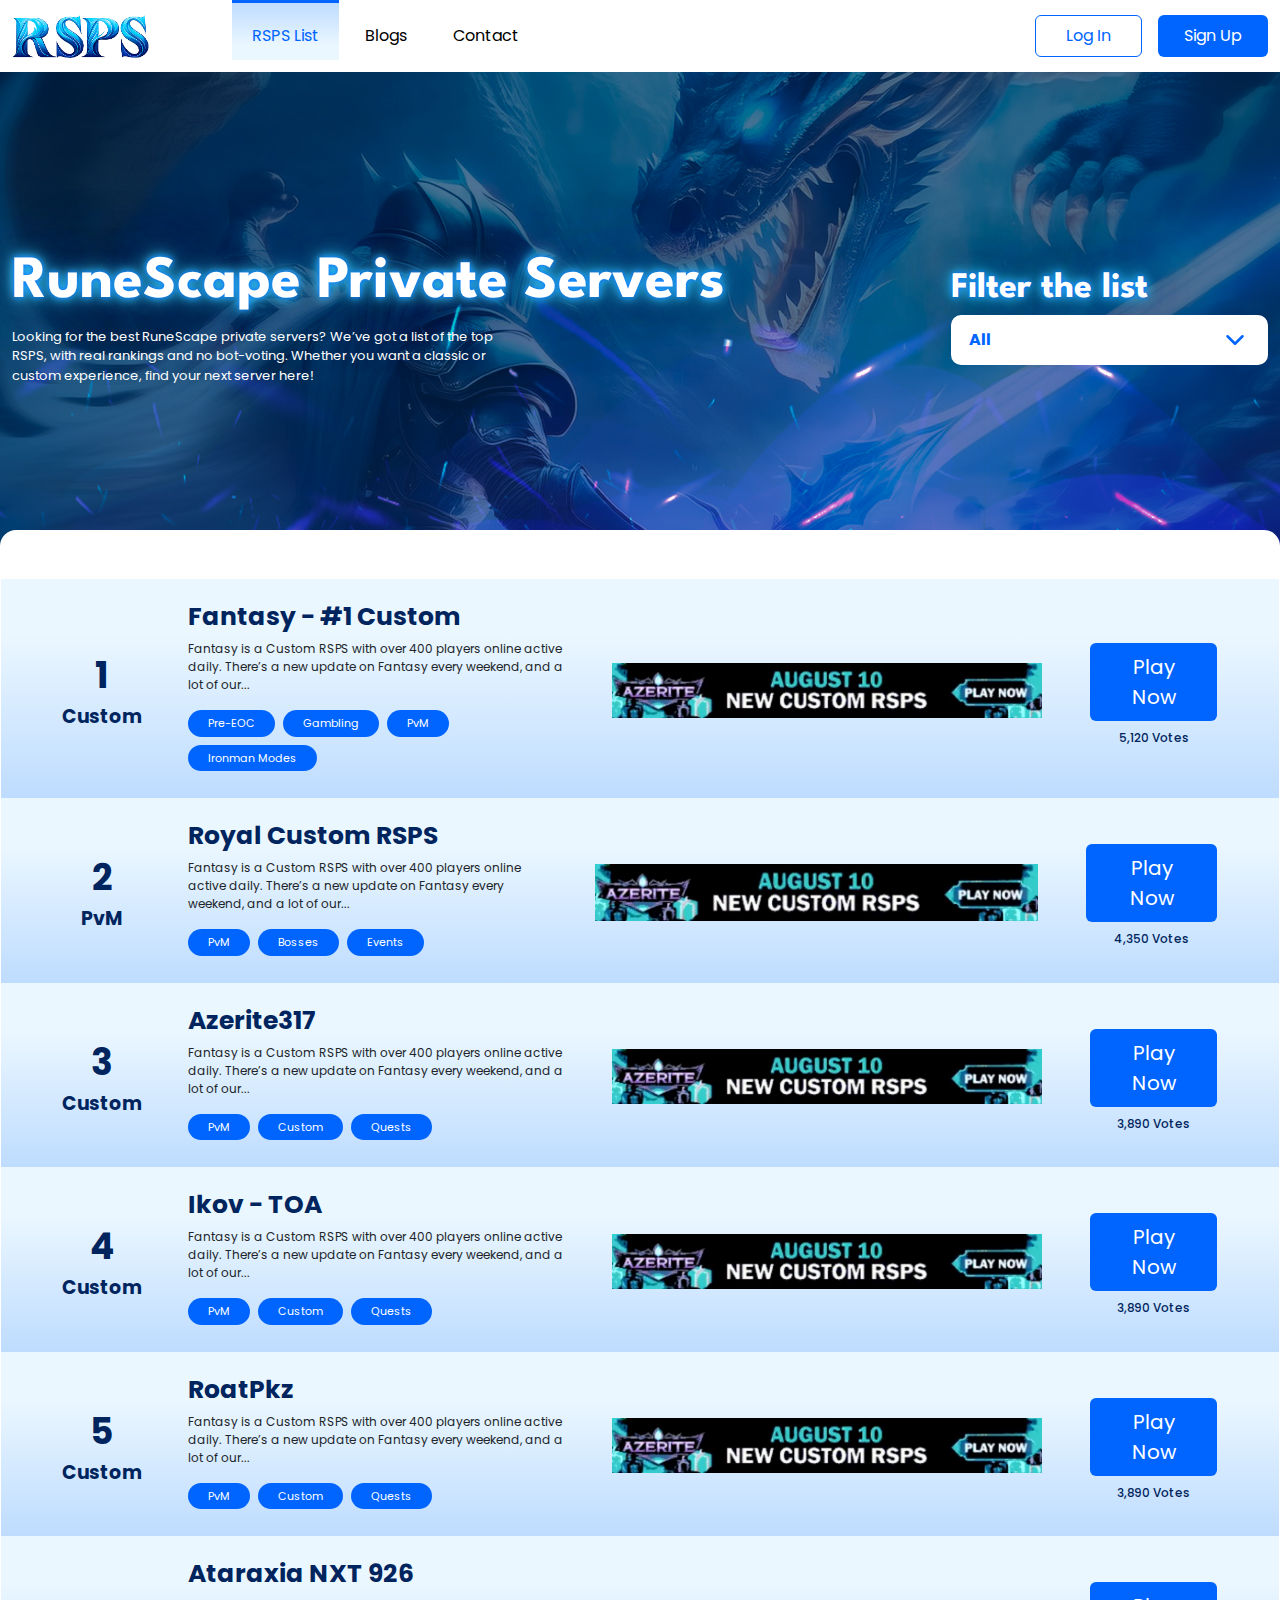
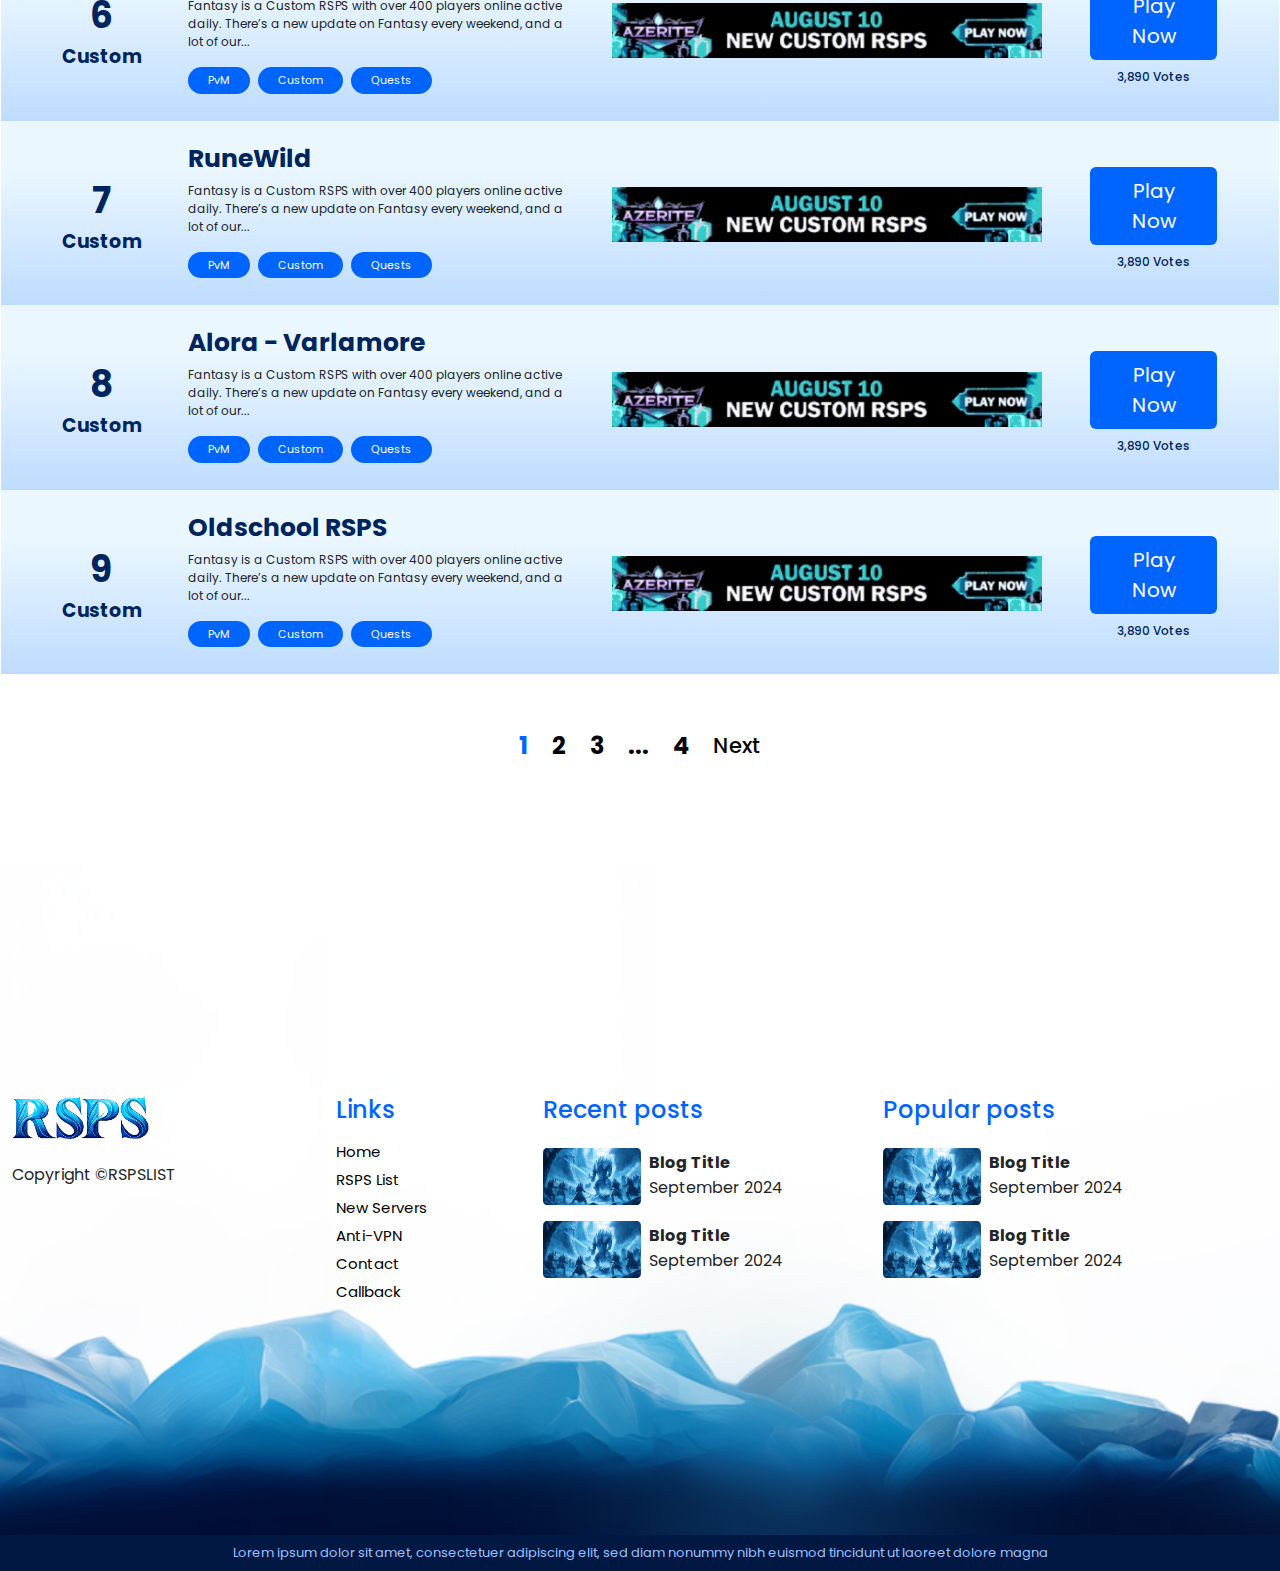
==== commit 761ed775: "Add dynamic login/register button logic for desktop and mobile view" ====
--- a/index.html
+++ b/index.html
@@ -24,18 +24,19 @@
     <link rel="stylesheet" href="./assets/css/style.css" />
   </head>
   <body>
-    <!-- Loading Animation -->
+    <!-- Page Loading Spinner -->
     <div id="page-loader">
       <div class="spinner"></div>
     </div>
-    <!-- ------------------ header start ------------------ -->
+
+    <!-- ================= HEADER ================= -->
     <header>
       <div class="container">
         <!-- For Desktop Screens -->
         <div
           class="d-lg-flex d-none justify-content-between align-items-center h-72px"
         >
-          <!-- logo and nav links -->
+          <!-- Logo & Navigation -->
           <div class="d-flex align-items-center gap-10">
             <img
               src="./assets/icons/logo.png"
@@ -51,8 +52,8 @@
             </ul>
           </div>
 
-          <!-- log in and sign up buttons -->
-          <div class="d-flex gap-3 align-items-center">
+          <!-- Auth Buttons -->
+          <div class="d-flex gap-3 align-items-center" id="authButtons">
             <button class="white-button">
               <a href="./pages/logIn.html">Log In</a>
             </button>
@@ -66,7 +67,6 @@
         <div
           class="d-flex d-lg-none justify-content-between align-items-center h-72px"
         >
-          <!-- Hamburger / X Toggle -->
           <button
             id="mobileToggle"
             class="hamburger d-flex flex-column justify-content-center"
@@ -76,7 +76,6 @@
             <span></span>
           </button>
 
-          <!-- Logo -->
           <div>
             <img
               src="./assets/icons/logo.png"
@@ -87,7 +86,7 @@
           </div>
         </div>
 
-        <!-- Sliding Menu -->
+        <!-- Mobile Menu Slide-In -->
         <div
           id="mobileMenu"
           class="mobile-menu shadow d-flex align-items-start flex-column"
@@ -97,7 +96,10 @@
             <li><a href="./pages/blog.html">Blogs</a></li>
             <li><a href="./pages/contact.html">Contact</a></li>
           </ul>
-          <div class="d-flex gap-2 flex-column mt-4">
+          <div
+            class="d-flex gap-2 flex-column mt-4 align-items-start text-start"
+            id="mobileAuthButtons"
+          >
             <button class="white-button w-100">
               <a href="./pages/logIn.html">Log In</a>
             </button>
@@ -108,11 +110,10 @@
         </div>
       </div>
     </header>
-    <!-- ------------------ header end ------------------ -->
-
-    <!-- ------------------ main start ------------------ -->
+
+    <!-- ================= Main Content ================= -->
     <main>
-      <!-- Hero Section -->
+      <!-- ========== Hero Section ========== -->
       <section>
         <div class="bg-hero d-flex justify-content-center align-items-center">
           <div class="container">
@@ -129,6 +130,7 @@
                 </p>
               </div>
 
+              <!-- Filter Dropdown -->
               <div class="dropdown-container d-flex flex-column gap-1">
                 <h3 class="neon-text fs-32">Filter the list</h3>
 
@@ -169,9 +171,10 @@
         </div>
       </section>
 
-      <!-- List Section -->
+      <!-- ========== Server List Section ========== -->
       <section class="pt-md-5 pt-3 rounded-section">
         <div class="container">
+          <!-- Server Cards Inject Here RSPSList.js -->
           <div class="list-container"></div>
 
           <!-- Pagination -->
@@ -183,10 +186,9 @@
           </nav>
         </div>
       </section>
-
-      <!-- Main End -->
     </main>
 
+    <!-- ================= FOOTER ================= -->
     <footer>
       <div
         class="bg-footer position-relative d-flex align-items-center justify-content-center py-4"
@@ -196,7 +198,6 @@
           <div class="row">
             <div class="col-12">
               <div class="d-flex gap-10 flex-lg-row flex-column">
-                <!-- Logo block -->
                 <div
                   class="footer-top d-flex flex-column align-items-center align-items-lg-start text-center text-lg-start mb-4 p-right"
                 >
@@ -215,9 +216,8 @@
                 <div
                   class="footer-columns margin-auto d-flex flex-column flex-md-row gap-15 align-items-center align-items-lg-start text-center text-md-start"
                 >
-                  <!-- Links -->
+                  <!-- Links Column -->
                   <div class="d-flex flex-column gap-3 pe-md-3">
-                    <!-- links here -->
                     <h4 class="color-primaryBlue fw-medium">Links</h4>
 
                     <ul class="ul-inherit d-flex flex-column gap-1">
@@ -238,11 +238,10 @@
                     </ul>
                   </div>
 
-                  <!-- Recent posts -->
+                  <!-- Recent Posts Column -->
                   <div
                     class="d-flex flex-column align-items-lg-start align-items-center gap-4"
                   >
-                    <!-- posts here -->
                     <h4 class="color-primaryBlue fw-medium">Recent posts</h4>
 
                     <div class="d-flex flex-column gap-3">
@@ -279,7 +278,6 @@
                   <div
                     class="d-flex flex-column gap-4 align-items-lg-start align-items-center"
                   >
-                    <!-- posts here -->
                     <h4 class="color-primaryBlue fw-medium">Popular posts</h4>
 
                     <div class="d-flex flex-column gap-3">
@@ -318,7 +316,7 @@
         </div>
       </div>
 
-      <!-- Footer Bottom -->
+      <!-- Footer Bottom Bar -->
       <div
         class="bg-footerBottom d-flex justify-content-center align-items-center"
       >
@@ -328,11 +326,10 @@
         </p>
       </div>
     </footer>
-    <!-- Bootstrap Script -->
+
+    <!-- ================= Scripts ================= -->
     <script src="https://cdn.jsdelivr.net/npm/bootstrap@5.3.4/dist/js/bootstrap.bundle.min.js"></script>
-    <!-- Main Script -->
     <script src="./assets/js/main.js"></script>
-    <!-- RSPS List Script -->
     <script src="./assets/js/RSPSList.js"></script>
   </body>
 </html>
--- a/assets/css/style.css
+++ b/assets/css/style.css
@@ -369,7 +369,7 @@
   position: fixed;
   top: 0;
   left: -100%;
-  width: 50%;
+  width: auto;
   height: auto;
   background: white;
   padding: 2rem 1.5rem;
@@ -413,8 +413,8 @@
 
 .bg-footer {
   background-image: url("../background-images/footer.jpg");
-  background-size: cover; /* fill width */
-  background-position: center;
+  background-size: cover;
+  background-position: left;
   background-repeat: no-repeat;
   width: 100%;
   min-height: 670px;
@@ -477,11 +477,16 @@
   justify-content: center;
   align-items: center;
   transition: opacity 0.3s ease;
+  will-change: opacity;
 }
 
 #page-loader.fade-out {
   opacity: 0;
   pointer-events: none;
+}
+
+#page-loader.hidden {
+  display: none !important;
 }
 
 #page-loader .spinner {
@@ -506,6 +511,7 @@
 .alert-info {
   background-color: var(--dark-blue);
   color: var(--white);
+  border: 1px solid var(--dark-blue);
 }
 
 .blue-tag {
